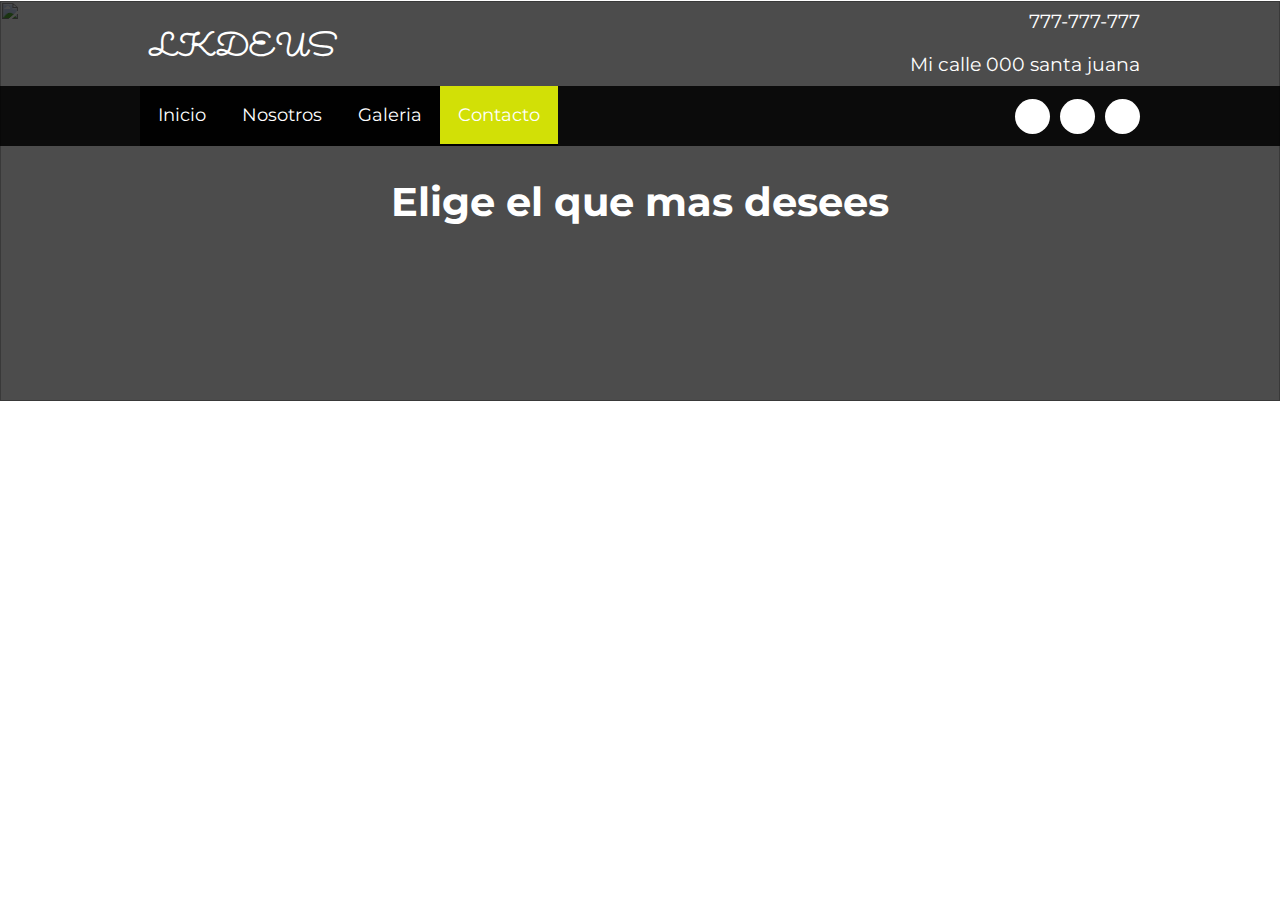
==== contacto.html @ b95f05bc "bora galeria" ====
<!DOCTYPE html>
<html lang="es">
<head>
    <meta charset="UTF-8">
    <title>Nosotros</title>
    <meta name="viewport" content="width=device-width, user-scalable=yes, initial-scale=1.0, maximum-scale=2.0, minimum-scale=1.0">
    <link rel="stylesheet" href="css/estilo.css">
    <link rel="stylesheet" href="css/about.css">
    <link href="https://file.myfontastic.com/3j45yvRpaWhzeStdASehh9/icons.css" rel="stylesheet">

</head>

<body>
    
    <header class="main-header">
        <div class="container container--flex">
            <div class="logo-container column column--50">
                <h1 class="logo">LKDEUS</h1>
            </div>
            <div class="main-header__contactInfo column column--50">
                <p class="main-header__contactInfo__phone">
                    <span class="icon-phone">777-777-777
                    </span>
                </p>
                <p class="main-header__contactInfo__addres">
                    <span class="icon-location">Mi calle 000 santa juana</span>
                </p>
                
            </div>
        </div>
    </header>
    <nav class="main_nav">
        <div class="container container--flex">
            <span class="icon-menu" id="btnmenu"></span>
            <ul class="menu" id="menu">
                <li class="menu__item"><a href="/" class="menu__link ">Inicio</a></li>
                <li class="menu__item"><a href="nosotros.html" class="menu__link ">Nosotros</a></li>
                <li class="menu__item"><a href="galeria.html" class="menu__link ">Galeria</a></li>
                <li class="menu__item"><a href="contacto.html" class="menu__link menu__link--select">Contacto</a></li>
            </ul>
            <div class="social-icon">
                <a href="" class="social-icon__link"><span class="icon-facebook"></span></a>
                <a href="" class="social-icon__link"><span class="icon-twitter"></span></a>
                <a href="" class="social-icon__link"><span class="icon-instagram"></span></a>
            </div>
        </div>
    </nav>
    <section class="banner">
        <img src="https://www.24horas.cl/24horas/site/artic/20230523/imag/foto_0000000220230523092906/completos-doggis.jpeg" alt="" class="banner__img">
        <div class="banner__content">Elige el que mas desees</div>
    </section>
---- css/estilo.css ----
@import url('https://fonts.googleapis.com/css2?family=Montserrat:wght@300&family=Sacramento&display=swap');
*{
    box-sizing: border-box;
}
body{
    font-family: 'Montserrat', sans-serif;
    margin: 0;
}
/*----------------Estilos Base------------------*/
img{
    display: block;
    width: 100%;
    max-width: 100%;
}
h1,h2,h3,h4,h5{
    margin: 0;
}
.container{
    width: 100%;
    margin: auto;
}
.container--flex{
    display: flex;
    flex-wrap: wrap;
    justify-content: space-between;
    align-items: center;
}
.column{
    width: 100%;
}

/*----------------Estilos Header------------------*/


.main-header{
    width: 100%;
}
.logo{
    font-size: 1.9em;
    color: #de423a;
    padding: 10px;
    font-family: 'Sacramento', cursive;
        
}
.main-header__contactInfo__phone{
    background:#de423a;
    color: #fff;
    padding: 10px;
    margin: 0;
}

.main-header__contactInfo__addres{
    padding: 10px;
    margin: 0px;
}
.main-header [class*="icon-"]:before{
    position: relative;
    top:2px;
    right: 3px;
}
/*----------------Estilos Menu------------------*/
.main_nav{
    width: 100%;
    position:relative;
    z-index: 2000;  
    padding: 10px;
}

.icon-menu{
    display: block;
    color: #fff;
    border: 1px solid #fff;
    border-radius: 3px;
    width: 40px;
    height: 40px;
    line-height: 45px;
    text-align: center;
    cursor:pointer;
    font-size: 1.5em;
    
}

.social-icon{
    display: flex;
    justify-content: space-between;
    
}

.social-icon [class*="icon-"]{
    color: black;
    margin-left: 10px;
    display: flex;
    justify-content: center;
    align-items: center;
    font-size: 1.3em;
    width: 35px;
    height: 35px;
    background: #fff;
    border-radius: 50%;
}

.social-icon__link{
    text-decoration: none;
   
}

.menu{
    
    position: absolute;
    top: 75px;
    left: 0;
    width: 100%;
    background: rgba(0,0,0,.85);
    padding:0px;
    margin:0px;
    z-index: 2000px;
    list-style: none;
    text-align: center;
    font-size: 18px;
    height: 0;
    overflow: hidden;
	transition: height .3s linear;
}

.menu__link{
    display: block;
    padding: 15px;
    color: white;
    text-align: center;
    text-decoration: none;
    
}
.menu__link:hover{
     background-color: #d2e006;
}
.menu__link--select{
    background-color: #d2e006;
}
.mostrar{
    height: 210px;
}
/*----------------Estilos Banner------------------*/

.banner{
    margin-top:-52px;
    position: relative;
}
.banner:before {
    content: '';
    position: absolute;
    width: 100%;
    height: 100%;
    background: rgba(0,0,0,0.7);
    z-index: 1000;
    top: 0;
}
.banner__img{
    width: 100%;
    height: 400px;
    object-fit: cover
}
.banner__content {
    width: 70%;
    color: white;
    text-align:center;
    position: absolute;
    z-index: 1500;
    top: 50%;
    left: 50%;
    transform: translateX(-50%) translateY(-50%);
    font-size: 1.5em;
    font-weight:bold;
    
}

/*----------------Estilos Principales------------------*/
.group--color .container{
	background-color: #d2e006;
	padding: 10px;
	text-align: center;
	
}
.main__title{
	margin: 15px 0;
	font-size: 2.8em;
	font-family: 'Sacramento',cursive;
	
}
.column__title{
	font-size: 1.3em;
}
.main__about_description .column:nth-child(2){
	padding: 10px;
}
.btn{
	
	display: block;
	text-align: center;
	text-decoration: none;
	width: 120px;
	background: #d2e006;
	color: #fff;
	padding:10px;
	margin: 10px auto;
	
}
.group__title{
	font-family:'Sacramento',cursive;
	text-align: center;
	font-weight: bold;
	font-size: 1.8em;
	margin: 30px;
}

.today-special .column {
	margin-bottom: 30px;
	text-align: center;
}

.today-special__img{
	margin: auto;
	max-width: 350px;
}

.today-special__tittle{
	
	font-size: 1.3em;
	padding-top: 10px;
	padding-bottom: 20px;
}
.today-special__price{
	font-size: 1.5em;
	color: #DE423a;
	font-weight: bold;
}

/*----------------Estilos Principales------------------*/
.main-footer{
	background: #222;
	color: #fff;
	padding: 10px;
	padding-top: 20px;
	padding-bottom: 20px;
	font-size: .8em;
}
.copy{
	text-align: center;
	margin: auto;
	margin-top: 15px;
	
}

.main-footer [class*="icon-"] {
	color: #fff;
	text-decoration: none;
	
	
}
.main-footer [class*="icon-"]:before{
	position: relative;
	top: 3px;
	right: 5px;
}

/*----------------Estilos Responsivos------------------*/

@media screen and (min-width:480px){
	.logo{
		color: #fff;
		
	}
	.main-header__contactInfo{
		text-align:right;
	}
	.banner{
		margin-top: -145px;
		z-index: -1000;
	}
	.main-header__contactInfo__phone{
		background: none;
	}
	.main-header__contactInfo__addres{
		color: #fff;
	}
	.main_nav{
		background:rgba(0,0,0,0.85);
	}
	.banner__content{
		font-size:1.5em;
	}
	.column--50{
		width: 49%;
	}
	.column--50--25{
		width: 49%;
	}
	.column--33{
		width: 32%;
	}
	
	.main__about_description .column:nth-child(2){
		padding-left: 20px;
		font-size: .9em;
		
	}
	.main__about_description .btn{
		margin: 0;
	}
	.today-special .column {
		border: 5px solid #ddd;
		padding: 5px;
	}
	.today-special__img{
		height: 200px;
		object-fit: cover;
	}
	.main-footer .container--flex{
		align-items: flex-start;
	}
	
	
}
@media screen and (min-width:1024px){
.container{
		width: 1000px
	}
	.logo{
		padding-top: 20px;
		font-size: 2em;
	
		
	}
		
	.main-header__contactInfo__phone,
	.main-header__contactInfo__addres{
		font-size: 1.18em;
		padding-right: 0px;
		
		
		
	}
	
	.main_nav{
    
    	padding: 0px;
	}
	
	.banner__content{
		font-size:2.5em;
	}
	
	.icon-menu{
		display: none;
	}
	
	.menu{
		position: static;
		display: flex;
		height: 60px;
		width: auto;
	}
	
	.menu__link{
   
    	padding: 18px;
      
	}
	.group--color .container{
		margin-top: 30px;
		margin-bottom: 30px;
		padding: 20px
	
	}
	.main__title{
		font-size: 2.5em;
	}
	.main__about_description .column--50:nth-child(2) .column__txt
	{
		line-height: 55px;
		text-align: justify;
		
	}
	.group__title{
		font-size: 2.5em;
	}
	.column--50--25{
		width: 24.5%;
	}
	.today-special__tittle{
	
		font-size: 1.9em;
		
	}
	.today-special__price{
	font-size: 2.2em;
	
	}
}
---- css/about.css ----
.our-team{
	text-align: center;
	margin-bottom: 20px;
}
.our-team .container--flex{
	align-items: flex-start;
}
.our-team__title{
	font-family: 'Pacifico',cursive;
	color: #de423a;
	font-size: 1.8em;
	margin-bottom: 10px;
}
.our-team__img
{
	width: 180px;
	height: 180px;
	object-fit: cover;
	border-radius: 50%;
	margin: auto;
}
.our-team__txt{
	padding: 10px;
	text-align:justify;
}

@media screen and (min-width:480px){
	.our-team__img{
		width: 200px;
		height: 200px;
	}
}
@media screen and (min-width:1024px){
	.our-team__img{
		width: 300px;
		height: 300px;
	}
	.our-team__title{
		font-size: 2.1;
	}
}

  .font2 {
	font-family: "Jersey 10 Charted", sans-serif;
	font-weight: 400;
	font-style: normal;
  }
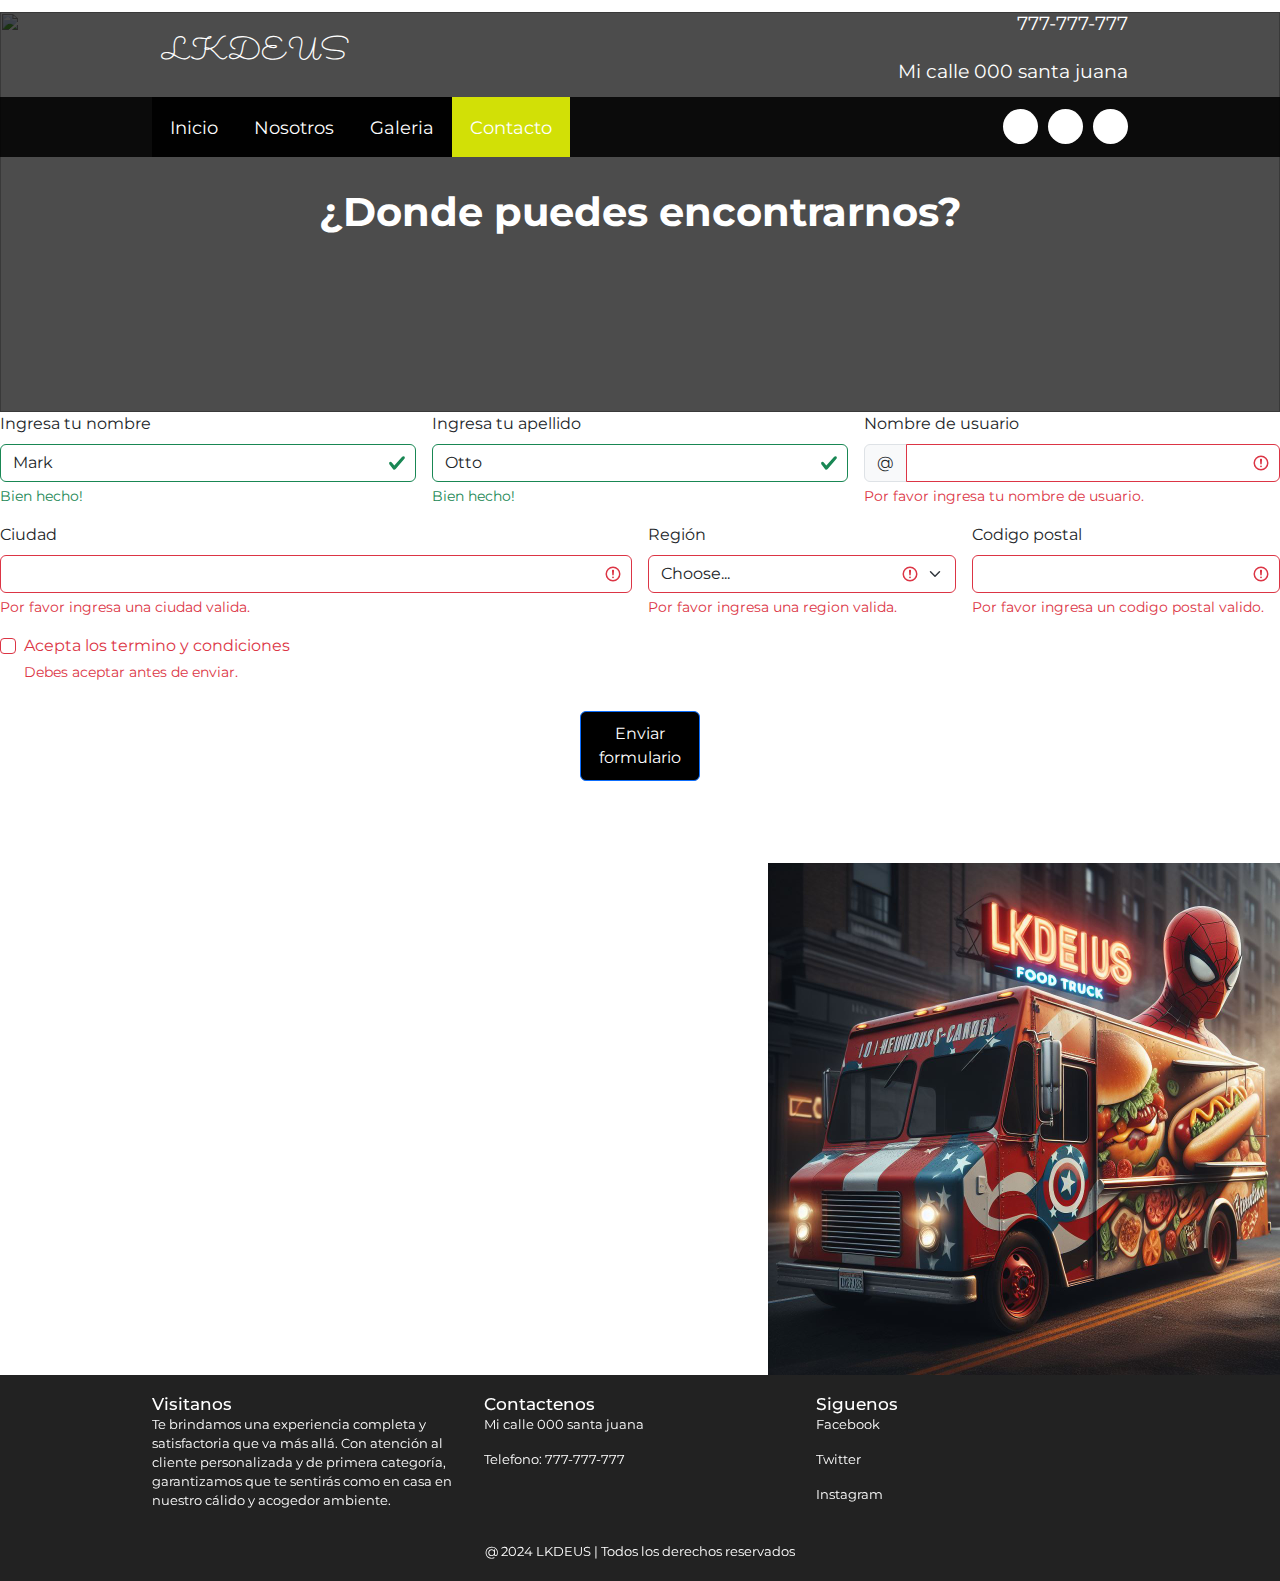
==== commit 1c99d012: "AVANCE" ====
--- a/contacto.html
+++ b/contacto.html
@@ -3,14 +3,16 @@
 <head>
     <meta charset="UTF-8">
     <title>Nosotros</title>
+    <link href="https://cdn.jsdelivr.net/npm/bootstrap@5.3.3/dist/css/bootstrap.min.css" rel="stylesheet" integrity="sha384-QWTKZyjpPEjISv5WaRU9OFeRpok6YctnYmDr5pNlyT2bRjXh0JMhjY6hW+ALEwIH" crossorigin="anonymous">
     <meta name="viewport" content="width=device-width, user-scalable=yes, initial-scale=1.0, maximum-scale=2.0, minimum-scale=1.0">
     <link rel="stylesheet" href="css/estilo.css">
     <link rel="stylesheet" href="css/about.css">
+    <link rel="stylesheet" href="css/contacto.css">
     <link href="https://file.myfontastic.com/3j45yvRpaWhzeStdASehh9/icons.css" rel="stylesheet">
 
 </head>
 
-<body>
+<body class="color">
     
     <header class="main-header">
         <div class="container container--flex">
@@ -46,8 +48,143 @@
         </div>
     </nav>
     <section class="banner">
-        <img src="https://www.24horas.cl/24horas/site/artic/20230523/imag/foto_0000000220230523092906/completos-doggis.jpeg" alt="" class="banner__img">
-        <div class="banner__content">Elige el que mas desees</div>
+        <img src="https://i0.wp.com/codigoespagueti.com/wp-content/uploads/2022/05/Como-compartir-tu-ubicacion-en-Google-Maps.jpg" alt="" class="banner__img">
+        <div class="banner__content">¿Donde puedes encontrarnos?</div>
     </section>
 
 
+
+
+
+    <form class="row g-3">
+        <div class="col-md-4">
+          <label for="validationServer01" class="form-label">Ingresa tu nombre</label>
+          <input type="text" class="form-control is-valid" id="validationServer01" value="Mark" required>
+          <div class="valid-feedback">
+            Bien hecho!
+          </div>
+        </div>
+        <div class="col-md-4">
+          <label for="validationServer02" class="form-label">Ingresa tu apellido</label>
+          <input type="text" class="form-control is-valid" id="validationServer02" value="Otto" required>
+          <div class="valid-feedback">
+            Bien hecho!
+          </div>
+        </div>
+        <div class="col-md-4">
+          <label for="validationServerUsername" class="form-label">Nombre de usuario</label>
+          <div class="input-group has-validation">
+            <span class="input-group-text" id="inputGroupPrepend3">@</span>
+            <input type="text" class="form-control is-invalid" id="validationServerUsername" aria-describedby="inputGroupPrepend3 validationServerUsernameFeedback" required>
+            <div id="validationServerUsernameFeedback" class="invalid-feedback">
+              Por favor ingresa tu nombre de usuario.
+            </div>
+          </div>
+        </div>
+        <div class="col-md-6">
+          <label for="validationServer03" class="form-label">Ciudad</label>
+          <input type="text" class="form-control is-invalid" id="validationServer03" aria-describedby="validationServer03Feedback" required>
+          <div id="validationServer03Feedback" class="invalid-feedback">
+            Por favor ingresa una ciudad valida.
+          </div>
+        </div>
+        <div class="col-md-3">
+          <label for="validationServer04" class="form-label">Región</label>
+          <select class="form-select is-invalid" id="validationServer04" aria-describedby="validationServer04Feedback" required>
+            <option selected disabled value="">Choose...</option>
+            <option>...</option>
+          </select>
+          <div id="validationServer04Feedback" class="invalid-feedback">
+            Por favor ingresa una region valida.
+          </div>
+        </div>
+        <div class="col-md-3">
+          <label for="validationServer05" class="form-label">Codigo postal</label>
+          <input type="text" class="form-control is-invalid" id="validationServer05" aria-describedby="validationServer05Feedback" required>
+          <div id="validationServer05Feedback" class="invalid-feedback">
+            Por favor ingresa un codigo postal valido.
+          </div>
+        </div>
+        <div class="col-12">
+          <div class="form-check">
+            <input class="form-check-input is-invalid" type="checkbox" value="" id="invalidCheck3" aria-describedby="invalidCheck3Feedback" required>
+            <label class="form-check-label" for="invalidCheck3">
+              Acepta los termino y condiciones
+            </label>
+            <div id="invalidCheck3Feedback" class="invalid-feedback">
+            Debes aceptar antes de enviar.
+            </div>
+          </div>
+        </div>
+        <div class="col-12">
+          <button class="btn btn-primary" type="submit">Enviar formulario</button>
+        </div>
+      </form>
+
+
+<br>
+<br>
+<br>
+
+
+
+
+
+
+
+<div class="contenedor">
+    <div class="mapa">
+        <!-- Aquí va tu mapa -->
+        <iframe src="https://www.google.com/maps/embed?pb=!1m18!1m12!1m3!1d51099.02761914456!2d-73.0742449803429!3d-36.825966288075364!2m3!1f0!2f0!3f0!3m2!1i1024!2i768!4f13.1!3m3!1m2!1s0x9669b5cdd2bbc63b%3A0x44cb37b752212698!2zQ29uY2VwY2nDs24sIELDrW8gQsOtbw!5e0!3m2!1ses-419!2scl!4v1713724887652!5m2!1ses-419!2scl" width="50%" height="450" style="border:0;" allowfullscreen="" loading="lazy" referrerpolicy="no-referrer-when-downgrade"></iframe>
+    </div>
+    <div class="imagen">
+        <!-- Aquí va tu imagen -->
+        <img src="img/foodtruck.jpg" alt="Imagen de un camión de comida">
+    </div>
+</div>
+
+
+
+
+
+
+
+
+
+
+
+
+
+
+
+
+    <footer class="main-footer">
+        <div class="container container--flex">
+            <div class="column column--33">
+                <h2 class="column__title">Visitanos</h2>
+                <p class="column__txt">
+
+                    
+Te brindamos una experiencia completa y satisfactoria que va más allá. Con atención al cliente personalizada y de primera categoría, garantizamos que te sentirás como en casa en nuestro cálido y acogedor ambiente. </p>
+            </div>
+            <div class="column column--33">
+                <h2 class="column__title">Contactenos</h2>
+                <p class="column__txt">Mi calle 000 santa juana</p>
+                <p class="column__txt">Telefono: 777-777-777</p>
+               
+            </div>
+            <div class="column column--33">
+                <h2 class="column__title">Siguenos</h2>
+                <p class="column__txt"><a href="" class="icon-facebook">Facebook</a></p>
+                <p class="column__txt"><a href="" class="icon-twitter">Twitter</a></p>
+                <p class="column__txt"><a href="" class="icon-instagram">Instagram</a></p>
+            </div>
+            <p class="copy">@ 2024 LKDEUS | Todos los derechos reservados</p>
+        </div>
+    </footer>
+    <script src="js/menu.js"></script>
+
+    <script src="https://cdn.jsdelivr.net/npm/@popperjs/core@2.11.8/dist/umd/popper.min.js" integrity="sha384-I7E8VVD/ismYTF4hNIPjVp/Zjvgyol6VFvRkX/vR+Vc4jQkC+hVqc2pM8ODewa9r" crossorigin="anonymous"></script>
+    <script src="https://cdn.jsdelivr.net/npm/bootstrap@5.3.3/dist/js/bootstrap.min.js" integrity="sha384-0pUGZvbkm6XF6gxjEnlmuGrJXVbNuzT9qBBavbLwCsOGabYfZo0T0to5eqruptLy" crossorigin="anonymous"></script>
+</body>
+</html>--- a/css/estilo.css
+++ b/css/estilo.css
@@ -198,7 +198,7 @@
 	text-align: center;
 	text-decoration: none;
 	width: 120px;
-	background: #d2e006;
+	background: #000000;
 	color: #fff;
 	padding:10px;
 	margin: 10px auto;
--- a/css/about.css
+++ b/css/about.css
@@ -39,12 +39,6 @@
 		font-size: 2.1;
 	}
 }
-
-  .font2 {
-	font-family: "Jersey 10 Charted", sans-serif;
-	font-weight: 400;
-	font-style: normal;
-  }
   
 
 
--- a/css/contacto.css
+++ b/css/contacto.css
@@ -0,0 +1,20 @@
+.contenedor {
+    display: flex;
+    justify-content: space-between;
+}
+
+.mapa{
+    width: 60%;
+}
+.imagen {
+    width: 40%; /* Ajusta el tamaño de la imagen según tus necesidades */
+}
+
+.imgg{
+    display: flex;
+    justify-content: end;
+}
+
+.color{
+    background-color: rgb(255, 255, 255);
+}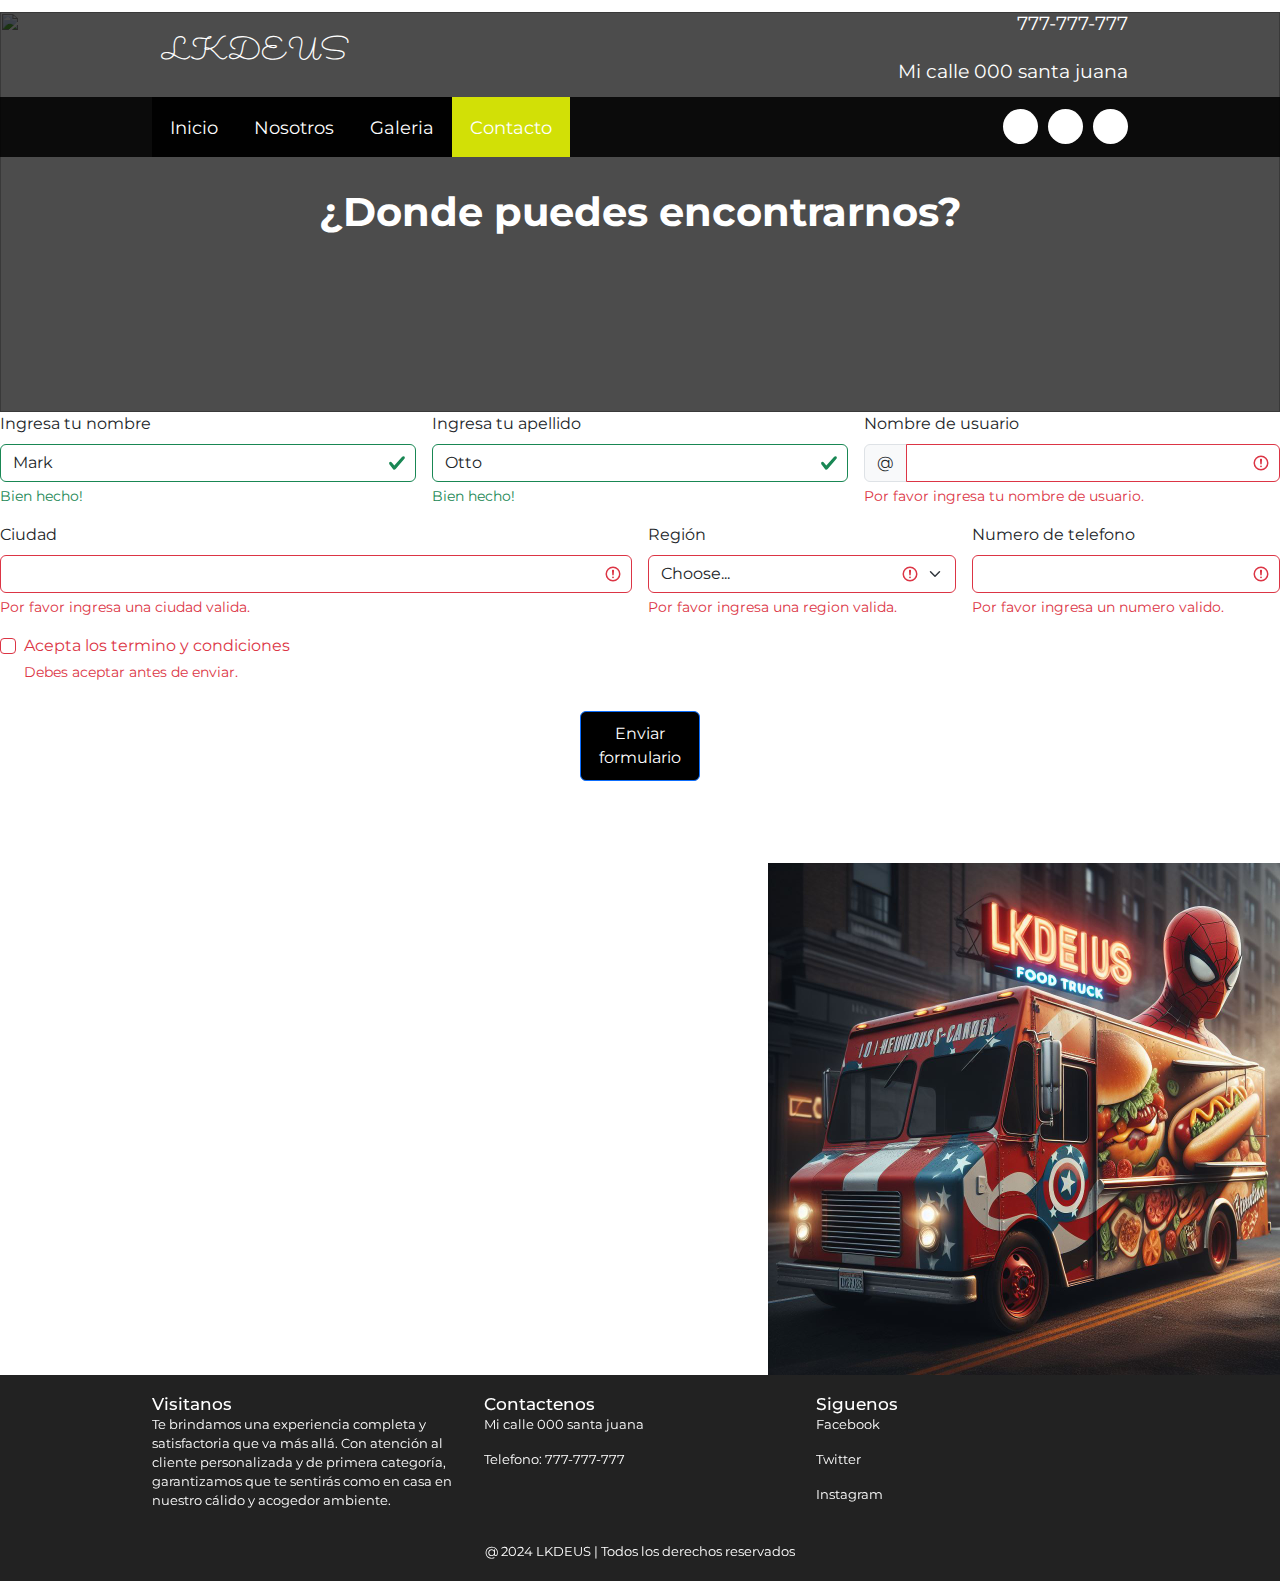
==== commit dab158ac: "si" ====
--- a/contacto.html
+++ b/contacto.html
@@ -50,6 +50,7 @@
     <section class="banner">
         <img src="https://i0.wp.com/codigoespagueti.com/wp-content/uploads/2022/05/Como-compartir-tu-ubicacion-en-Google-Maps.jpg" alt="" class="banner__img">
         <div class="banner__content">¿Donde puedes encontrarnos?</div>
+        
     </section>
 
 
@@ -99,10 +100,10 @@
           </div>
         </div>
         <div class="col-md-3">
-          <label for="validationServer05" class="form-label">Codigo postal</label>
+          <label for="validationServer05" class="form-label">Numero de telefono</label>
           <input type="text" class="form-control is-invalid" id="validationServer05" aria-describedby="validationServer05Feedback" required>
           <div id="validationServer05Feedback" class="invalid-feedback">
-            Por favor ingresa un codigo postal valido.
+            Por favor ingresa un numero valido.
           </div>
         </div>
         <div class="col-12">
@@ -134,11 +135,13 @@
 
 <div class="contenedor">
     <div class="mapa">
-        <!-- Aquí va tu mapa -->
-        <iframe src="https://www.google.com/maps/embed?pb=!1m18!1m12!1m3!1d51099.02761914456!2d-73.0742449803429!3d-36.825966288075364!2m3!1f0!2f0!3f0!3m2!1i1024!2i768!4f13.1!3m3!1m2!1s0x9669b5cdd2bbc63b%3A0x44cb37b752212698!2zQ29uY2VwY2nDs24sIELDrW8gQsOtbw!5e0!3m2!1ses-419!2scl!4v1713724887652!5m2!1ses-419!2scl" width="50%" height="450" style="border:0;" allowfullscreen="" loading="lazy" referrerpolicy="no-referrer-when-downgrade"></iframe>
+     
+        <iframe src="https://www.google.com/maps/embed?pb=!1m18!1m12!1m3!1d406975.95454428764!2d-73.27719860450595!3d-37.164595308584786!2m3!1f0!2f0!3f0!3m2!1i1024!2i768!4f13.1!3m3!1m2!1s0x9669b5cc4d21aa71%3A0x6db65677a91485d4!2sDoggis!5e0!3m2!1ses-419!2scl!4v1713732476320!5m2!1ses-419!2scl" width="600" height="450" style="border:0;" allowfullscreen="" loading="lazy" referrerpolicy="no-referrer-when-downgrade"></iframe>
+
     </div>
     <div class="imagen">
-        <!-- Aquí va tu imagen -->
+        
+        
         <img src="img/foodtruck.jpg" alt="Imagen de un camión de comida">
     </div>
 </div>
--- a/css/contacto.css
+++ b/css/contacto.css
@@ -7,7 +7,7 @@
     width: 60%;
 }
 .imagen {
-    width: 40%; /* Ajusta el tamaño de la imagen según tus necesidades */
+    width: 40%; 
 }
 
 .imgg{
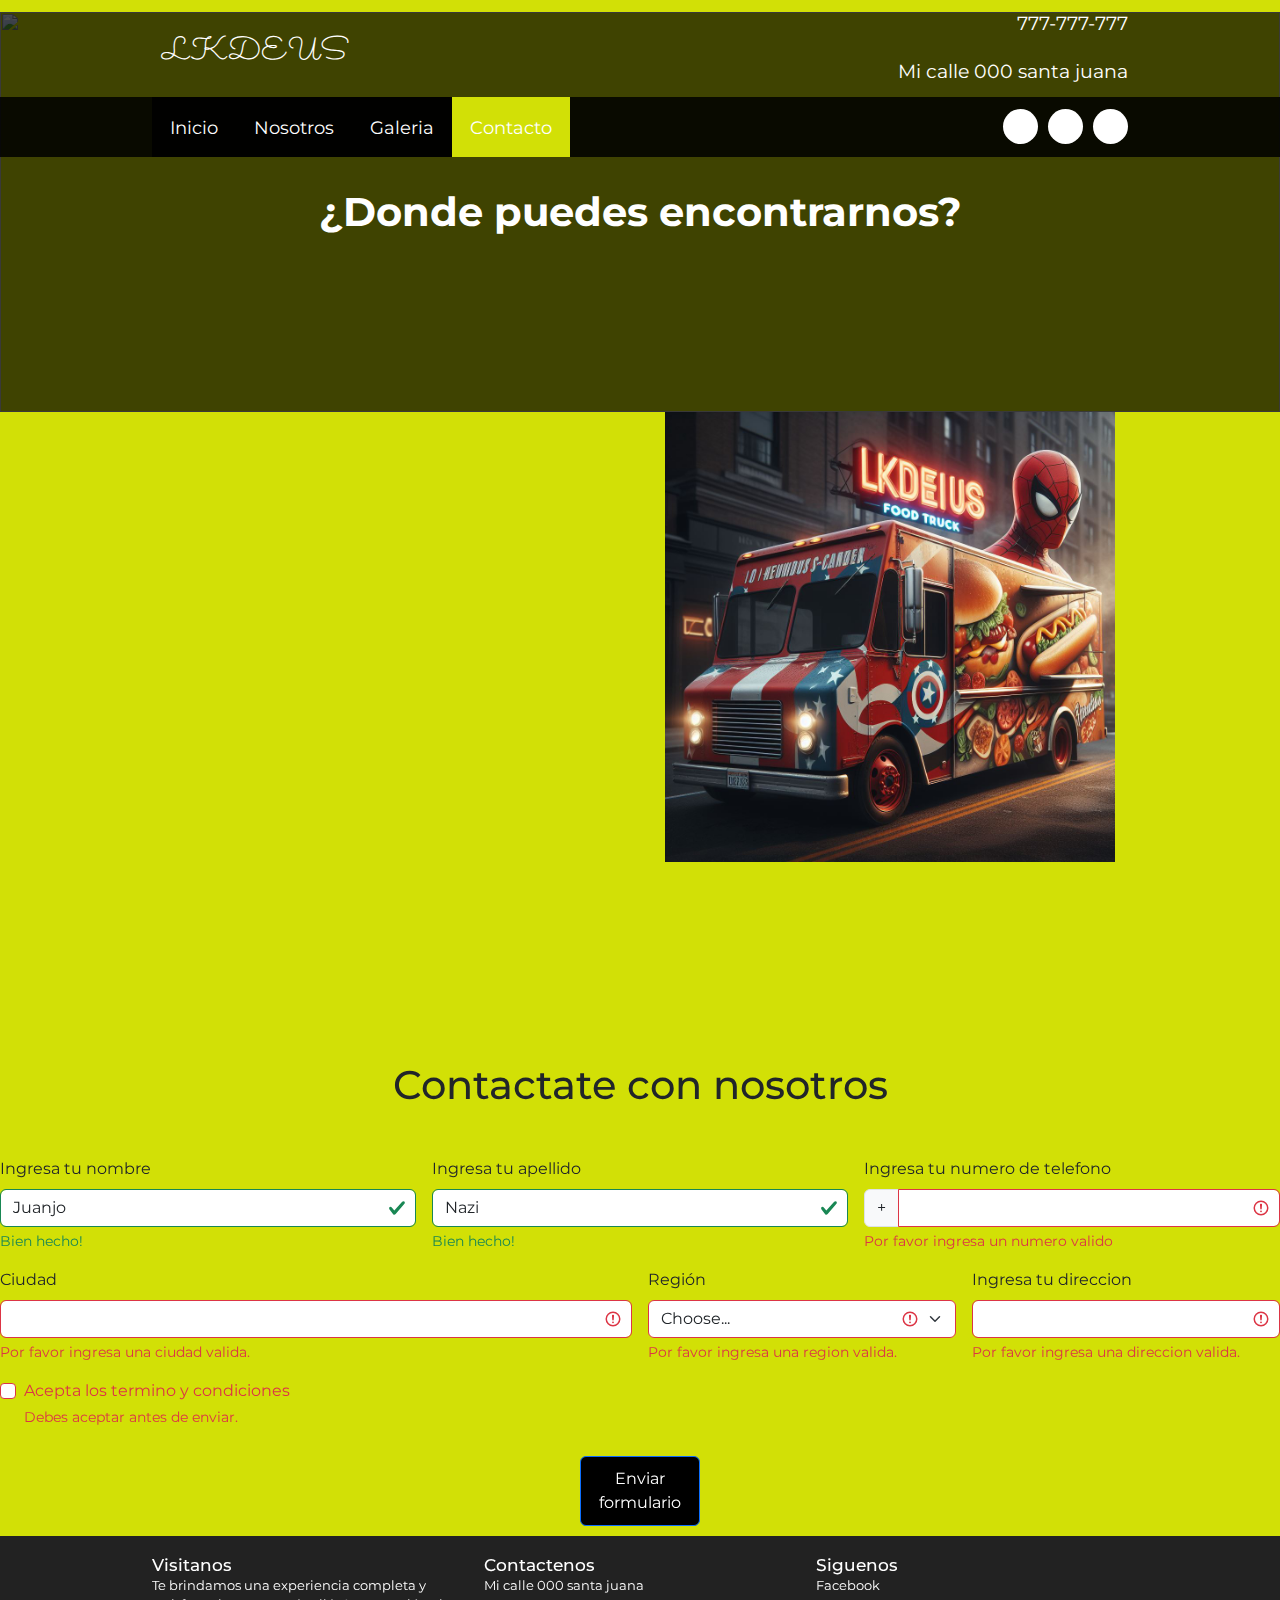
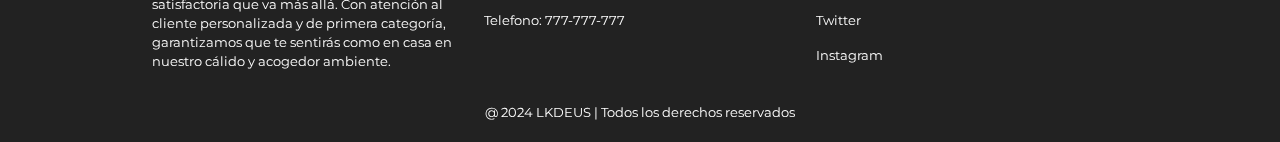
==== commit ba755446: "99%" ====
--- a/contacto.html
+++ b/contacto.html
@@ -55,30 +55,54 @@
 
 
 
+<div class="contenedor">
+    <div class="mapa">
+     
+        <iframe src="https://www.google.com/maps/embed?pb=!1m18!1m12!1m3!1d406975.95454428764!2d-73.27719860450595!3d-37.164595308584786!2m3!1f0!2f0!3f0!3m2!1i1024!2i768!4f13.1!3m3!1m2!1s0x9669b5cc4d21aa71%3A0x6db65677a91485d4!2sDoggis!5e0!3m2!1ses-419!2scl!4v1713732476320!5m2!1ses-419!2scl" width="500" height="450" style="border:0;" allowfullscreen="" loading="lazy" referrerpolicy="no-referrer-when-downgrade"></iframe>
 
+    </div>
+
+    <div class="imagen">
+        <img src="img/foodtruck.jpg" class="imgg" alt="Imagen de un camión de comida" width="100px" height="450px">
+    </div>
+
+
+</div>
+
+<br>
+<br>
+<br>
+<br>
+<br>
+<br>
+<br>
+<br>
+<h1 class="titulo" >Contactate con nosotros</h1>
+<br>
+<br>
 
     <form class="row g-3">
         <div class="col-md-4">
           <label for="validationServer01" class="form-label">Ingresa tu nombre</label>
-          <input type="text" class="form-control is-valid" id="validationServer01" value="Mark" required>
+          <input type="text" class="form-control is-valid" id="validationServer01" value="Juanjo" required>
           <div class="valid-feedback">
             Bien hecho!
           </div>
         </div>
         <div class="col-md-4">
           <label for="validationServer02" class="form-label">Ingresa tu apellido</label>
-          <input type="text" class="form-control is-valid" id="validationServer02" value="Otto" required>
+          <input type="text" class="form-control is-valid" id="validationServer02" value="Nazi" required>
           <div class="valid-feedback">
             Bien hecho!
           </div>
         </div>
         <div class="col-md-4">
-          <label for="validationServerUsername" class="form-label">Nombre de usuario</label>
+          <label for="validationServerUsername" class="form-label">Ingresa tu numero de telefono</label>
           <div class="input-group has-validation">
-            <span class="input-group-text" id="inputGroupPrepend3">@</span>
+            <span class="input-group-text" id="inputGroupPrepend3">+</span>
             <input type="text" class="form-control is-invalid" id="validationServerUsername" aria-describedby="inputGroupPrepend3 validationServerUsernameFeedback" required>
             <div id="validationServerUsernameFeedback" class="invalid-feedback">
-              Por favor ingresa tu nombre de usuario.
+              Por favor ingresa un numero valido
             </div>
           </div>
         </div>
@@ -100,10 +124,10 @@
           </div>
         </div>
         <div class="col-md-3">
-          <label for="validationServer05" class="form-label">Numero de telefono</label>
+          <label for="validationServer05" class="form-label">Ingresa tu direccion</label>
           <input type="text" class="form-control is-invalid" id="validationServer05" aria-describedby="validationServer05Feedback" required>
           <div id="validationServer05Feedback" class="invalid-feedback">
-            Por favor ingresa un numero valido.
+            Por favor ingresa una direccion valida.
           </div>
         </div>
         <div class="col-12">
@@ -121,36 +145,6 @@
           <button class="btn btn-primary" type="submit">Enviar formulario</button>
         </div>
       </form>
-
-
-<br>
-<br>
-<br>
-
-
-
-
-
-
-
-<div class="contenedor">
-    <div class="mapa">
-     
-        <iframe src="https://www.google.com/maps/embed?pb=!1m18!1m12!1m3!1d406975.95454428764!2d-73.27719860450595!3d-37.164595308584786!2m3!1f0!2f0!3f0!3m2!1i1024!2i768!4f13.1!3m3!1m2!1s0x9669b5cc4d21aa71%3A0x6db65677a91485d4!2sDoggis!5e0!3m2!1ses-419!2scl!4v1713732476320!5m2!1ses-419!2scl" width="600" height="450" style="border:0;" allowfullscreen="" loading="lazy" referrerpolicy="no-referrer-when-downgrade"></iframe>
-
-    </div>
-    <div class="imagen">
-        
-        
-        <img src="img/foodtruck.jpg" alt="Imagen de un camión de comida">
-    </div>
-</div>
-
-
-
-
-
-
 
 
 
--- a/css/contacto.css
+++ b/css/contacto.css
@@ -1,20 +1,21 @@
 .contenedor {
     display: flex;
-    justify-content: space-between;
-}
-
-.mapa{
-    width: 60%;
-}
-.imagen {
-    width: 40%; 
+    justify-content: center;
 }
 
 .imgg{
     display: flex;
-    justify-content: end;
+    justify-content: center;
 }
 
 .color{
     background-color: rgb(255, 255, 255);
+}
+
+.titulo{
+    text-align: center;
+}
+
+.color{
+    background-color: #d2e006;
 }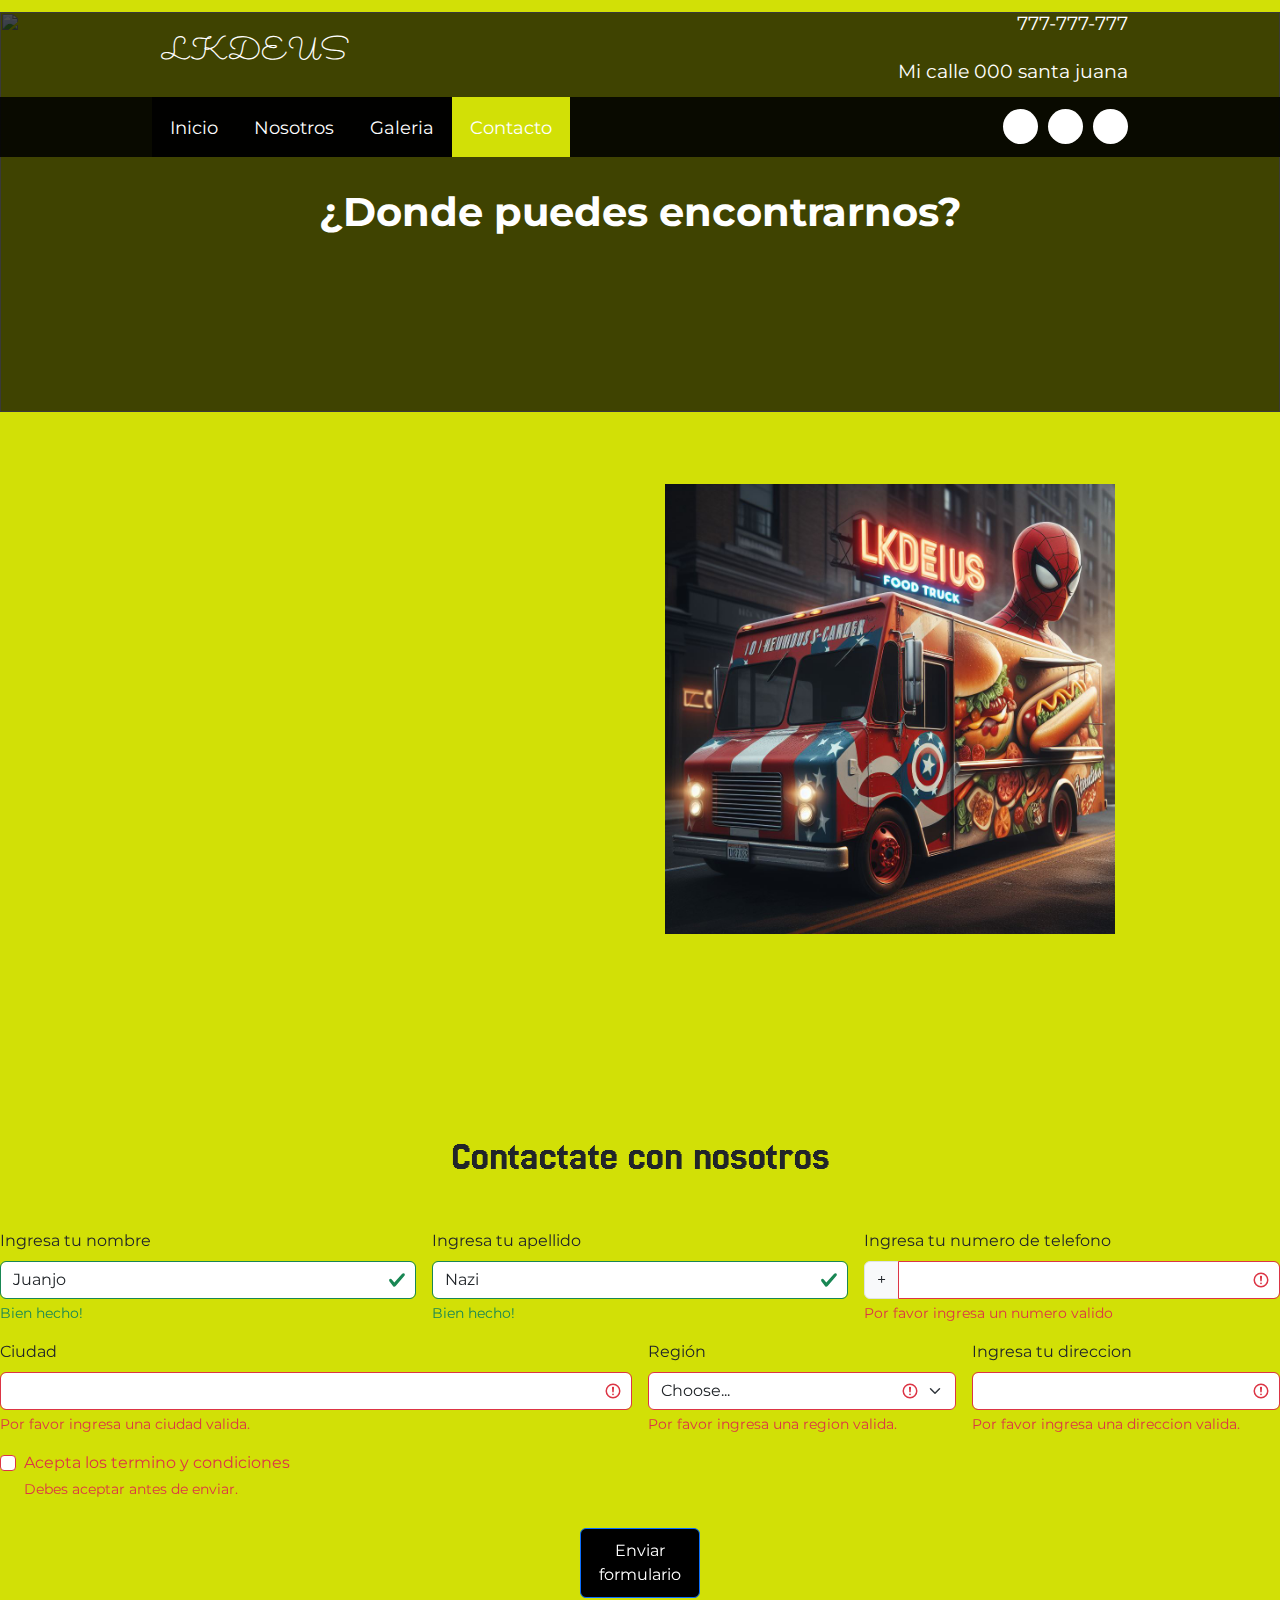
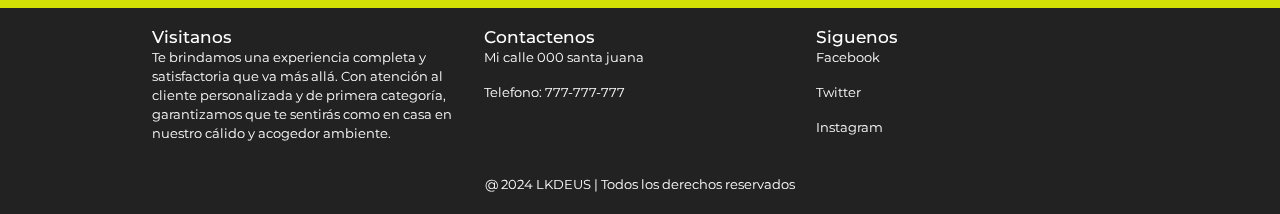
==== commit 69d0aef3: "99.2%" ====
--- a/contacto.html
+++ b/contacto.html
@@ -8,7 +8,11 @@
     <link rel="stylesheet" href="css/estilo.css">
     <link rel="stylesheet" href="css/about.css">
     <link rel="stylesheet" href="css/contacto.css">
+    <link rel="stylesheet" href="css/galeria.css">
     <link href="https://file.myfontastic.com/3j45yvRpaWhzeStdASehh9/icons.css" rel="stylesheet">
+    <link rel="preconnect" href="https://fonts.googleapis.com">
+<link rel="preconnect" href="https://fonts.gstatic.com" crossorigin>
+<link href="https://fonts.googleapis.com/css2?family=Jersey+25&display=swap" rel="stylesheet">
 
 </head>
 
@@ -54,7 +58,9 @@
     </section>
 
 
-
+    <br>
+    <br>
+    <br>
 <div class="contenedor">
     <div class="mapa">
      
@@ -77,7 +83,7 @@
 <br>
 <br>
 <br>
-<h1 class="titulo" >Contactate con nosotros</h1>
+<h1 class="titulo letra" >Contactate con nosotros</h1>
 <br>
 <br>
 
--- a/css/estilo.css
+++ b/css/estilo.css
@@ -174,6 +174,11 @@
 }
 
 /*----------------Estilos Principales------------------*/
+
+.fuentes{
+	font-size: 30px;
+}
+
 .group--color .container{
 	background-color: #d2e006;
 	padding: 10px;
--- a/css/galeria.css
+++ b/css/galeria.css
@@ -0,0 +1,42 @@
+.color_letra{
+    color: black;
+    font-size: 20px;
+    background-color: rgb(255, 255, 255);
+    border-radius: 20%;
+    
+}
+
+.card {
+    max-width: 18rem;
+  }
+  
+  .card-img-top {
+    height: 200px; 
+    object-fit: cover;
+  }
+
+  .carousel-item img {
+    display: block;
+    max-height: 500px; 
+    margin: 0 auto;
+    object-fit: cover;
+  }
+  
+  .carousel {
+    max-width: 800px; 
+    margin: 0 auto;
+  }
+
+.fondo{
+    background-color:#d2e006;
+}
+
+.titulo{
+  text-align: center;
+}
+
+.letra {
+  font-family: "Jersey 25", sans-serif;
+  font-weight: 400;
+  font-style: normal;
+}
